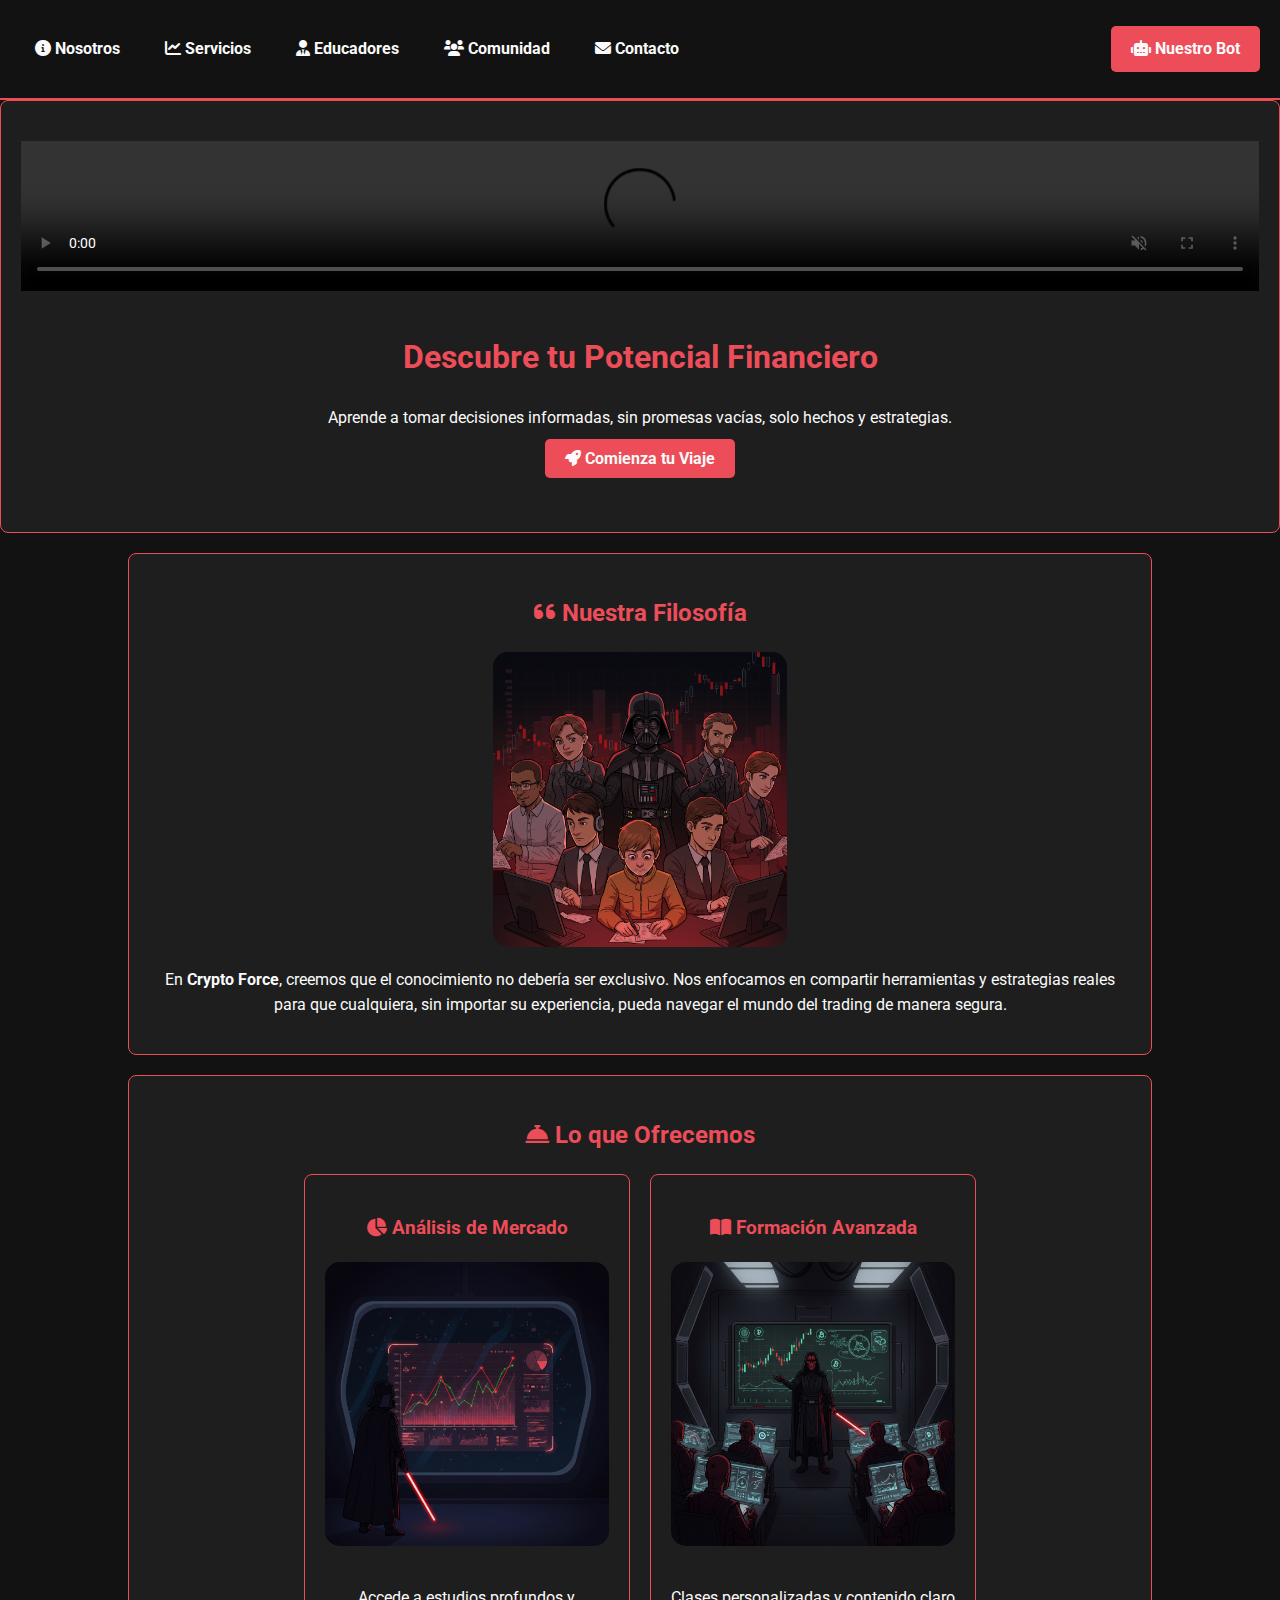
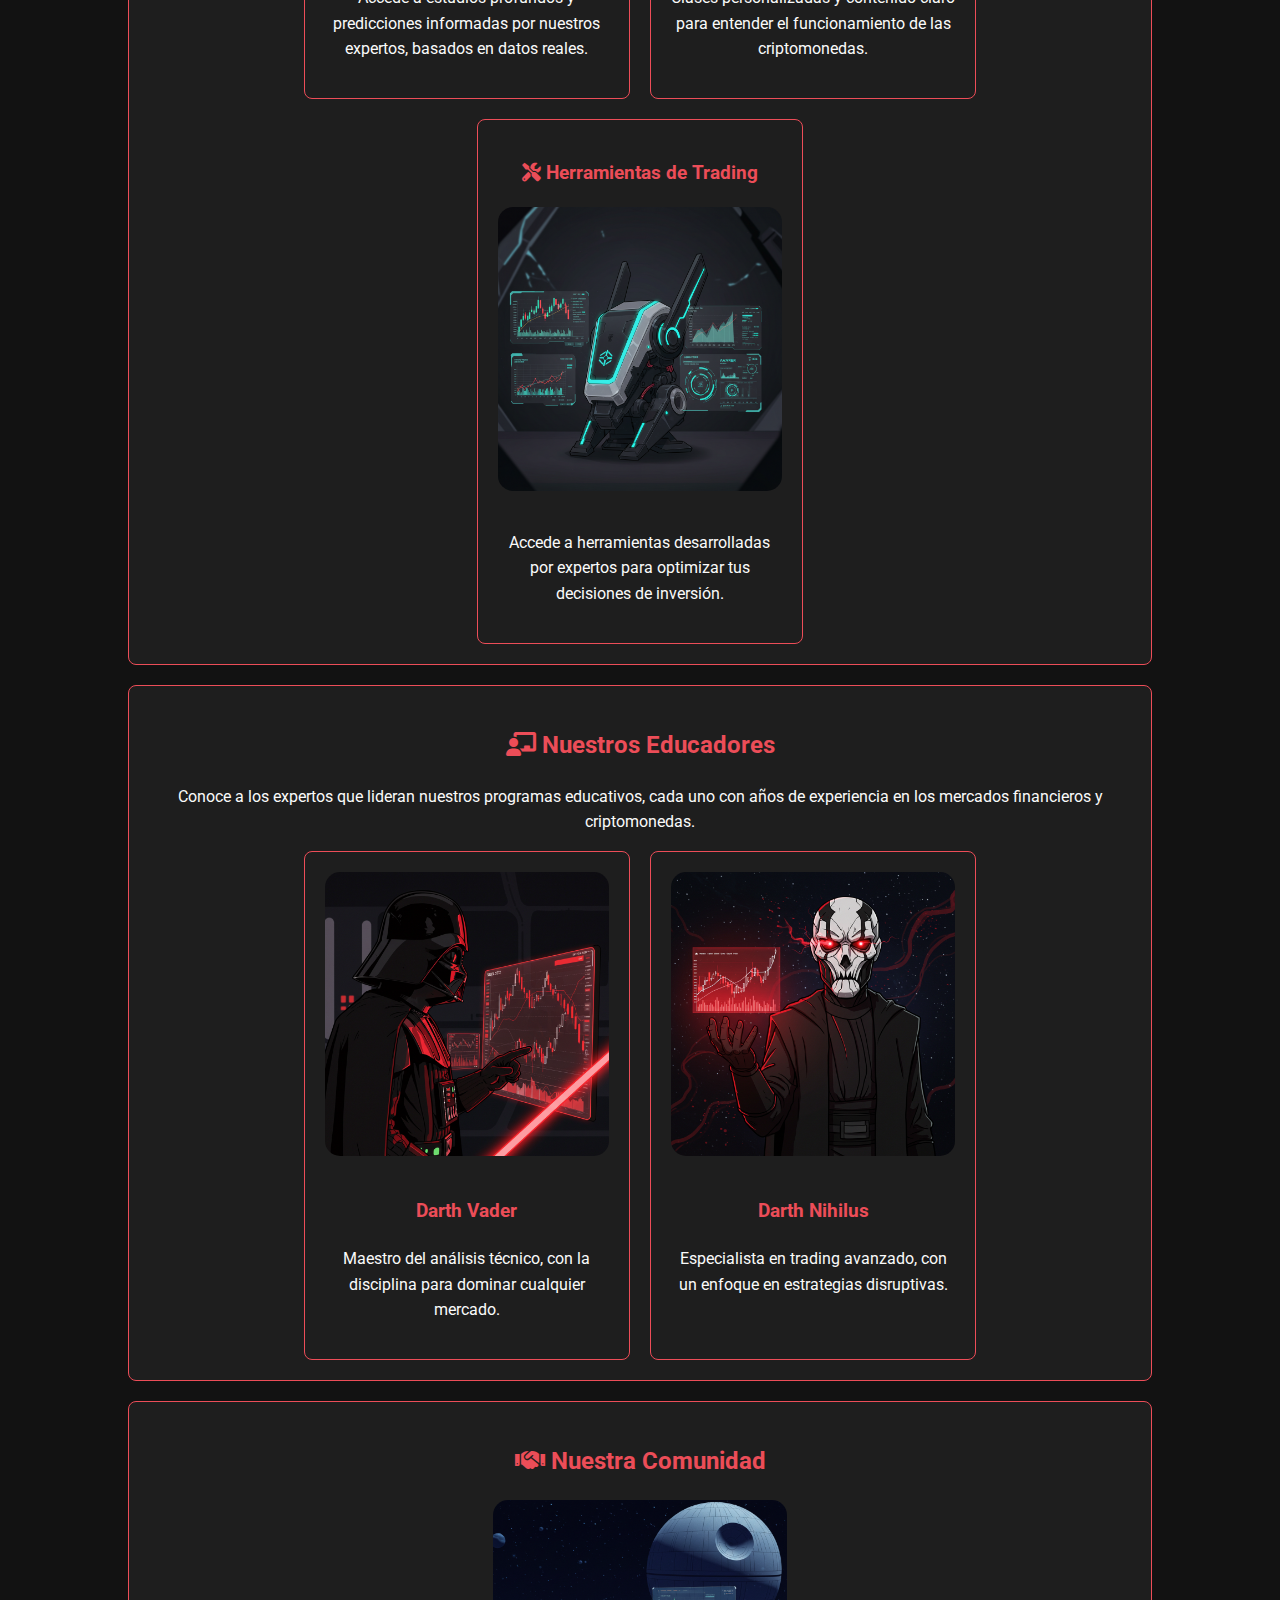
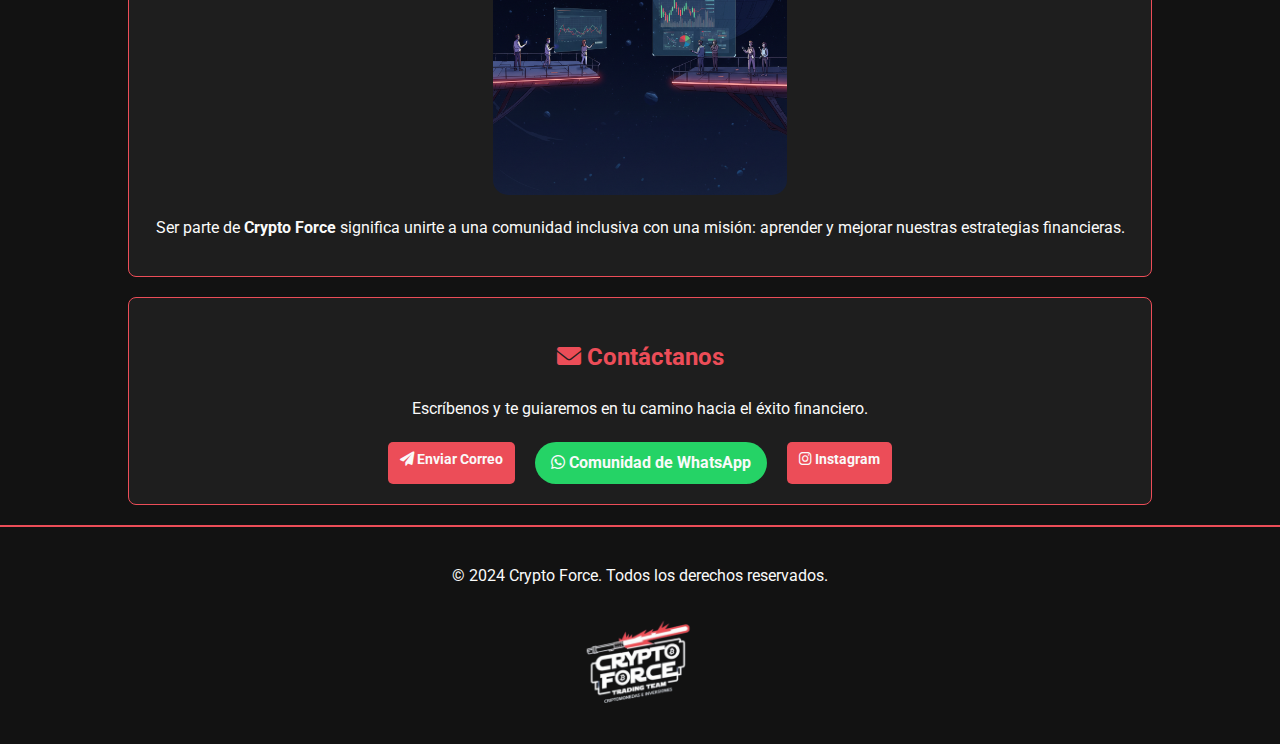
==== index.html @ 13afc7fa "Add files via upload" ====
<!DOCTYPE html>
<html lang="es">
<head>
    <meta charset="UTF-8">
    <meta name="viewport" content="width=device-width, initial-scale=1.0">
    <meta http-equiv="X-UA-Compatible" content="IE=edge">
    <meta name="description" content="Crypto Force - Aprende sobre criptomonedas, trading y estrategias financieras con expertos.">
    <title>Crypto Force - Trading Team | Criptomonedas e Inversiones</title>
    <link rel="preconnect" href="https://fonts.googleapis.com">
    <link href="https://fonts.googleapis.com/css2?family=Exo+2:wght@500;700&family=Roboto:wght@300;400&display=swap" rel="stylesheet">
    <link rel="stylesheet" href="https://cdnjs.cloudflare.com/ajax/libs/font-awesome/6.0.0-beta3/css/all.min.css">
    <link rel="stylesheet" href="styles.css">
</head>
<body>
    <header>
        <nav>
            <ul class="nav-left">
                <li><a href="#about"><i class="fas fa-info-circle"></i> Nosotros</a></li>
                <li><a href="#services"><i class="fas fa-chart-line"></i> Servicios</a></li>
                <li><a href="#educators"><i class="fas fa-user-tie"></i> Educadores</a></li>
                <li><a href="#community"><i class="fas fa-users"></i> Comunidad</a></li>
                <li><a href="#contact"><i class="fas fa-envelope"></i> Contacto</a></li>
            </ul>
            <ul class="nav-right">
                <li><a href="#bot" class="bot-button"><i class="fas fa-robot"></i> Nuestro Bot</a></li>
            </ul>
        </nav>
    </header>

    <section id="hero">
        <video autoplay muted loop controls class="hero-video">
            <source src="promo-video.mp4" type="video/mp4">
            Tu navegador no soporta videos HTML5.
        </video>
        <div class="hero-text">
            <h1>Descubre tu Potencial Financiero</h1>
            <p>Aprende a tomar decisiones informadas, sin promesas vacías, solo hechos y estrategias.</p>
            <a href="login.html" class="cta-button"><i class="fas fa-rocket"></i> Comienza tu Viaje</a>
        </div>
    </section>

    <section id="about" class="card">
        <h2><i class="fas fa-quote-left"></i> Nuestra Filosofía</h2>
        <img src="filosofia.png" alt="Imagen sobre nuestra filosofía" class="section-image">
        <p>En <strong>Crypto Force</strong>, creemos que el conocimiento no debería ser exclusivo. Nos enfocamos en compartir herramientas y estrategias reales para que cualquiera, sin importar su experiencia, pueda navegar el mundo del trading de manera segura.</p>
    </section>

    <section id="services" class="card">
        <h2><i class="fas fa-concierge-bell"></i> Lo que Ofrecemos</h2>
        <div class="service-grid">
            <div class="service-card">
                <h3><i class="fas fa-chart-pie"></i> Análisis de Mercado</h3>
                <img src="analisis.png" alt="Análisis de Mercado" class="service-image">
                <p>Accede a estudios profundos y predicciones informadas por nuestros expertos, basados en datos reales.</p>
            </div>
            <div class="service-card">
                <h3><i class="fas fa-book-open"></i> Formación Avanzada</h3>
                <img src="formacion.png" alt="Formación Avanzada" class="service-image">
                <p>Clases personalizadas y contenido claro para entender el funcionamiento de las criptomonedas.</p>
            </div>
            <div class="service-card">
                <h3><i class="fas fa-tools"></i> Herramientas de Trading</h3>
                <img src="herramientas.png" alt="Herramientas de Trading" class="service-image">
                <p>Accede a herramientas desarrolladas por expertos para optimizar tus decisiones de inversión.</p>
            </div>
        </div>
    </section>

    <section id="educators" class="card">
        <h2><i class="fas fa-chalkboard-teacher"></i> Nuestros Educadores</h2>
        <p>Conoce a los expertos que lideran nuestros programas educativos, cada uno con años de experiencia en los mercados financieros y criptomonedas.</p>
        <div class="educators-grid">
            <div class="educator-card">
                <img src="darth-vader.png" alt="Darth Vader" class="educator-image">
                <h3>Darth Vader</h3>
                <p>Maestro del análisis técnico, con la disciplina para dominar cualquier mercado.</p>
            </div>
            <div class="educator-card">
                <img src="darth-nihilus.png" alt="Darth Nihilus" class="educator-image">
                <h3>Darth Nihilus</h3>
                <p>Especialista en trading avanzado, con un enfoque en estrategias disruptivas.</p>
            </div>
        </div>
    </section>

    <section id="community" class="card">
        <h2><i class="fas fa-handshake"></i> Nuestra Comunidad</h2>
        <img src="comunidad.png" alt="Imagen de la comunidad" class="section-image">
        <p>Ser parte de <strong>Crypto Force</strong> significa unirte a una comunidad inclusiva con una misión: aprender y mejorar nuestras estrategias financieras.</p>
    </section>

    <section id="contact" class="card">
        <h2><i class="fas fa-envelope"></i> Contáctanos</h2>
        <p>Escríbenos y te guiaremos en tu camino hacia el éxito financiero.</p>
        <div class="contact-buttons">
            <a href="mailto:info@cryptoforce.com" class="cta-button minimal"><i class="fas fa-paper-plane"></i> Enviar Correo</a>
            <a href="https://chat.whatsapp.com/JYcKQ68xwLdBFIq4gp44Zb?fbclid=PAZXh0bgNhZW0CMTEAAaZeF1XY6lOmcGPm3L_5GdLONKh2z-5Z10CIY1KVWHwhs3huO8Qg8_P8cVI_aem_-Nx3WK7N-94mVg-ysOWNtg" class="cta-button whatsapp middle"><i class="fab fa-whatsapp"></i> Comunidad de WhatsApp</a>
            <a href="https://www.instagram.com/the_cryptoforce/" class="cta-button minimal"><i class="fab fa-instagram"></i> Instagram</a>
        </div>
    </section>
    
    <footer>
        <p>© 2024 Crypto Force. Todos los derechos reservados.</p>
        <img src="logo.png" alt="Crypto Force Logo" class="footer-logo">
    </footer>
</body>
</html>
---- styles.css ----
/* Estilos generales */
body {
    margin: 0;
    font-family: 'Roboto', sans-serif;
    background-color: #121212;
    color: #fafafa;
    line-height: 1.6;
    text-align: center;
}

h1, h2, h3 {
    color: #ec4d58;
}

.container {
    max-width: 1200px;
    margin: 0 auto;
    padding: 20px;
}

/* Estilo del encabezado */
header {
    background-color: #121212;
    padding: 10px 20px;
    border-bottom: 2px solid #ec4d58;
    display: flex;
    justify-content: space-between;
    align-items: center;
}

nav {
    display: flex;
    width: 100%;
    justify-content: space-between;
    align-items: center;
}

nav ul {
    list-style: none;
    padding: 0;
    display: flex;
    gap: 15px;
}

nav ul.nav-left {
    justify-content: flex-start;
}

nav ul.nav-right {
    margin-left: auto;
}

nav ul li {
    display: inline;
}

nav ul li a {
    text-decoration: none;
    color: #fafafa;
    font-weight: bold;
    padding: 10px 15px;
    display: inline-block;
}

nav ul li a:hover {
    color: #ec4d58;
}

.bot-button {
    background-color: #ec4d58;
    color: #fafafa;
    padding: 10px 20px;
    text-decoration: none;
    font-weight: bold;
    border-radius: 5px;
    display: inline-block;
    white-space: nowrap;
    margin-left: 15px;
}

.bot-button:hover {
    background-color: #fafafa;
    color: #121212;
}

.cta-button {
    background-color: #ec4d58;
    color: #fafafa;
    padding: 10px 20px;
    text-decoration: none;
    font-weight: bold;
    border-radius: 5px;
}

.cta-button:hover {
    background-color: #fafafa;
    color: #121212;
}

.cta-button.minimal {
    font-size: 0.9rem;
    padding: 6px 12px;
    margin: 0 5px;
}

.cta-button.whatsapp.middle {
    background-color: #25D366;
    color: #fafafa;
    padding: 8px 16px;
    border-radius: 50px;
    font-size: 1rem;
}

.cta-button.whatsapp.middle:hover {
    background-color: #fafafa;
    color: #25D366;
}

/* Sección Hero */
.hero-video {
    width: 100%;
    height: auto;
    display: block;
    max-height: 500px;
}

.hero-text {
    text-align: center;
    padding: 20px;
}

/* Secciones generales */
section {
    padding: 40px 20px;
    margin-bottom: 20px;
    background-color: #1e1e1e;
    border: 1px solid #ec4d58;
    border-radius: 8px;
}

.card {
    background-color: #1e1e1e;
    border: 1px solid #ec4d58;
    border-radius: 8px;
    padding: 20px;
    margin-bottom: 20px;
    text-align: center;
    margin-left: 10%;
    margin-right: 10%;
}

.service-grid, .educators-grid, .community-grid, .philosophy-grid {
    display: flex;
    flex-wrap: wrap;
    gap: 20px;
    justify-content: center;
}

.service-card, .educator-card, .community-card, .philosophy-card {
    background-color: #1e1e1e;
    border: 1px solid #ec4d58;
    border-radius: 8px;
    padding: 20px;
    text-align: center;
    flex: 1 1 calc(33% - 40px);
    max-width: calc(33% - 40px);
}

.service-card img, .educator-card img, .community-card img, .philosophy-card img {
    max-width: 100%;
    border-radius: 15px;
    height: auto;
    margin-bottom: 15px;
}

.section-image {
    display: block;
    margin: 0 auto 20px;
    max-width: 30%; /* Reducido para un tamaño más consistente */
    height: auto;
    border-radius: 15px;
}

/* Footer */
footer {
    background-color: #121212;
    color: #fafafa;
    text-align: center;
    padding: 20px;
    border-top: 2px solid #ec4d58;
}

.contact-buttons {
    display: flex;
    justify-content: center;
    gap: 15px;
    margin-top: 20px;
    flex-wrap: wrap;
}

.contact-buttons a {
    text-decoration: none;
    color: #fafafa;
    font-size: 1.5rem;
}

.contact-buttons a:hover {
    color: #ec4d58;
}

.footer-logo {
    display: block;
    margin: 10px auto 0;
    max-width: 120px;
}

/* Responsivo */
@media screen and (max-width: 768px) {
    .service-card, .educator-card, .community-card, .philosophy-card {
        flex: 1 1 100%;
        max-width: 100%;
    }

    nav ul {
        flex-direction: column;
        align-items: flex-start;
    }

    .contact-buttons {
        flex-direction: column;
    }
}
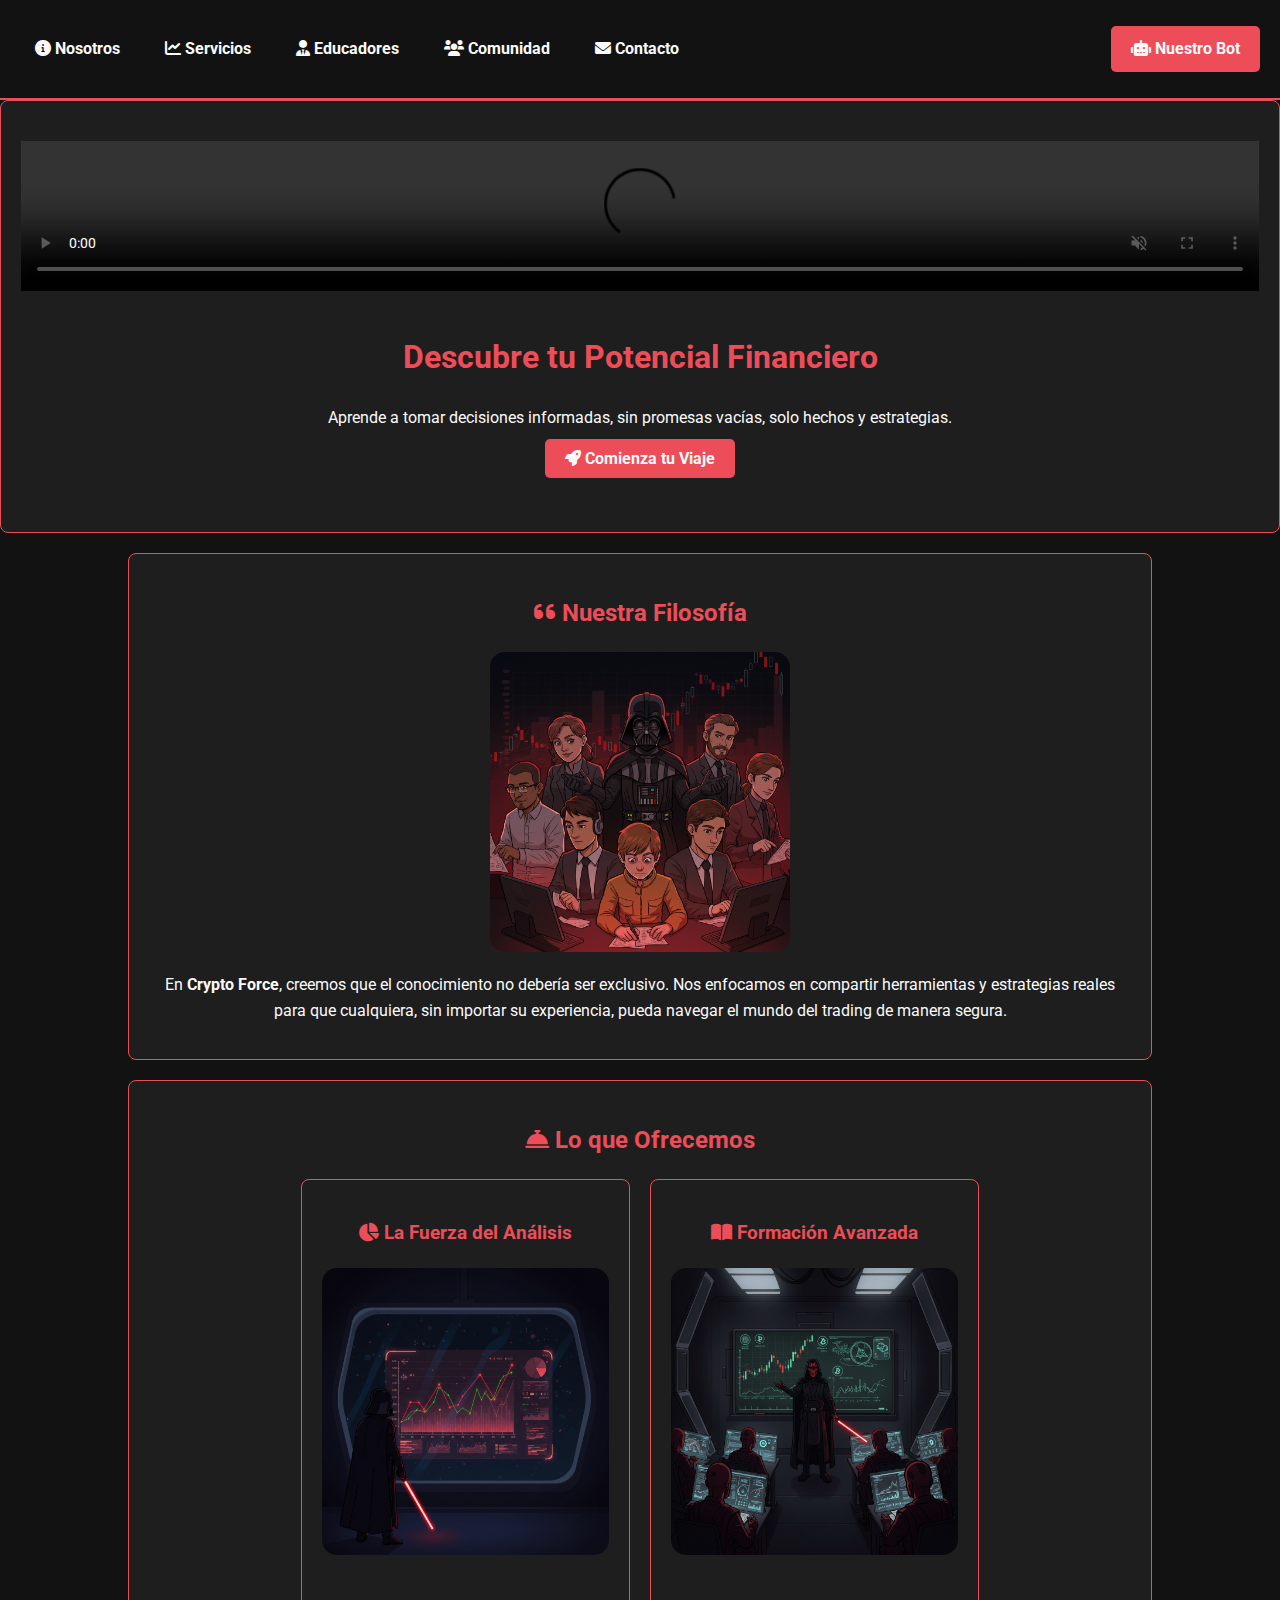
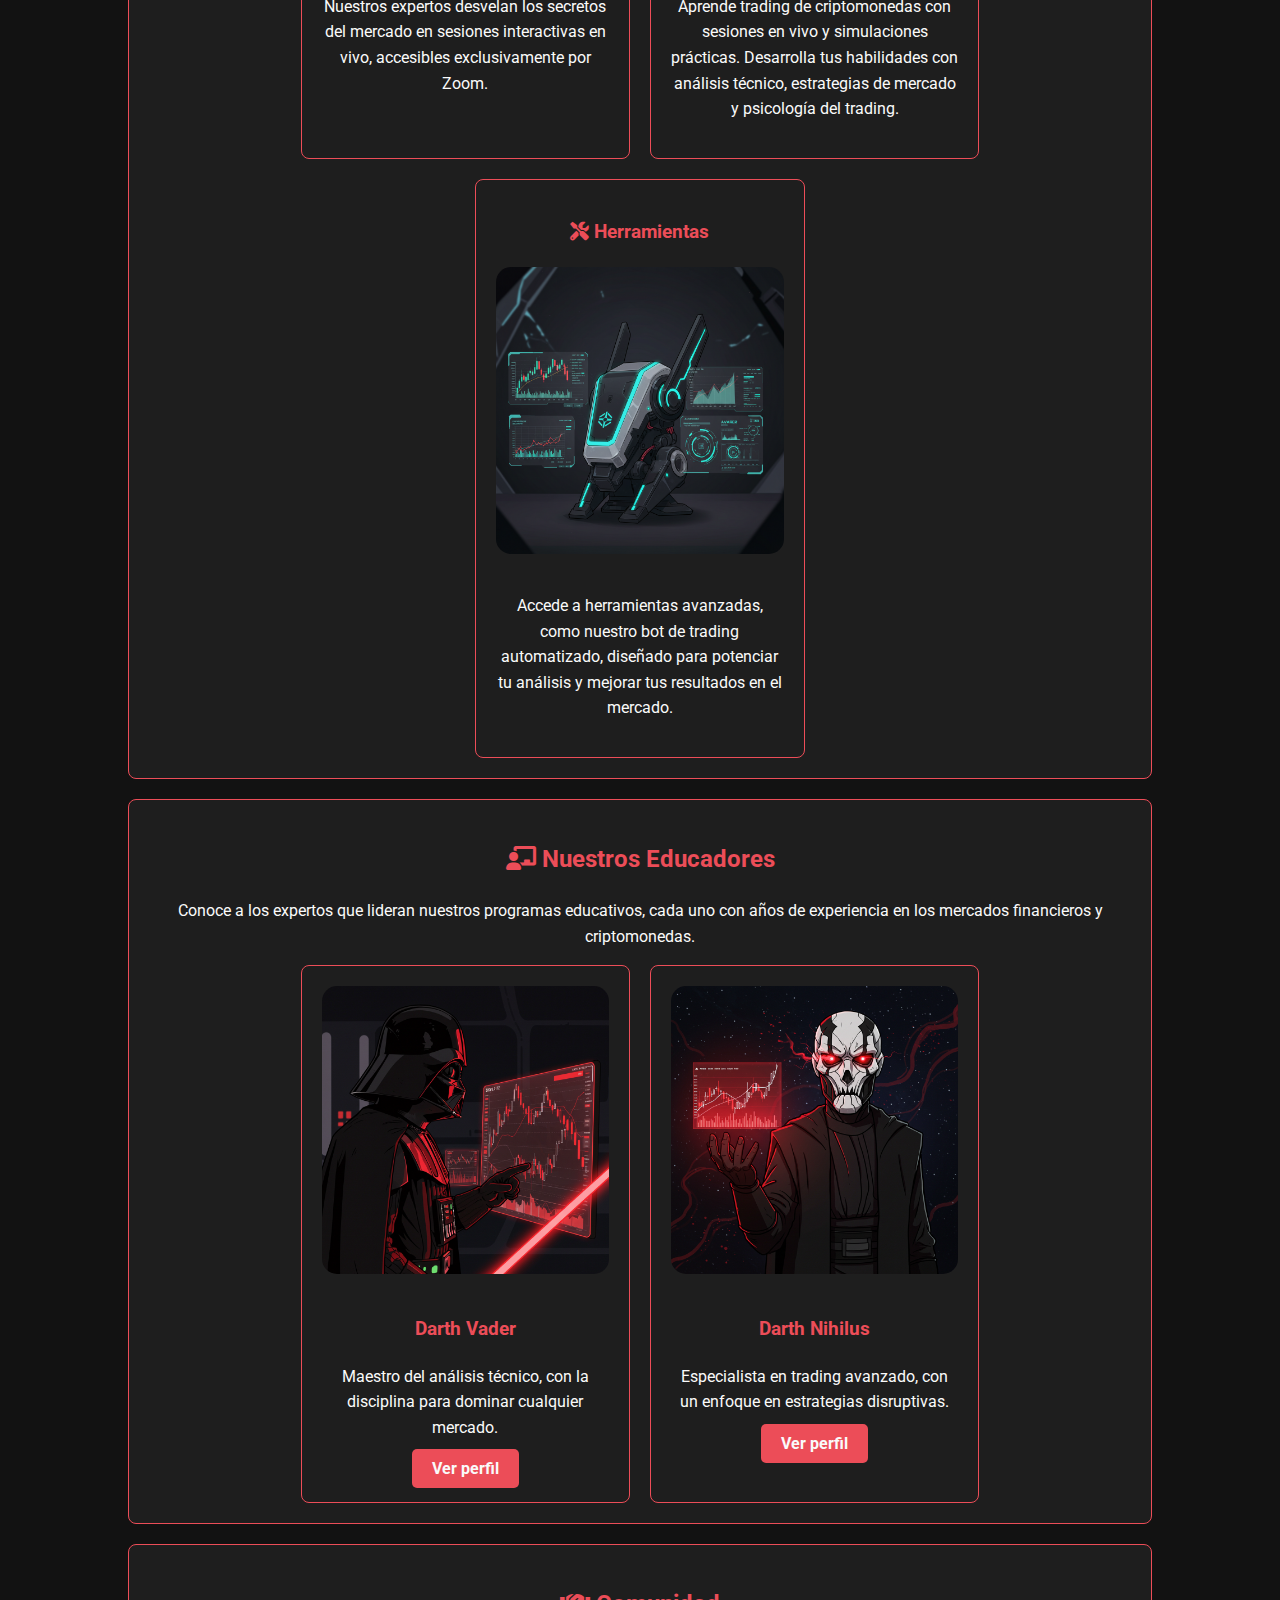
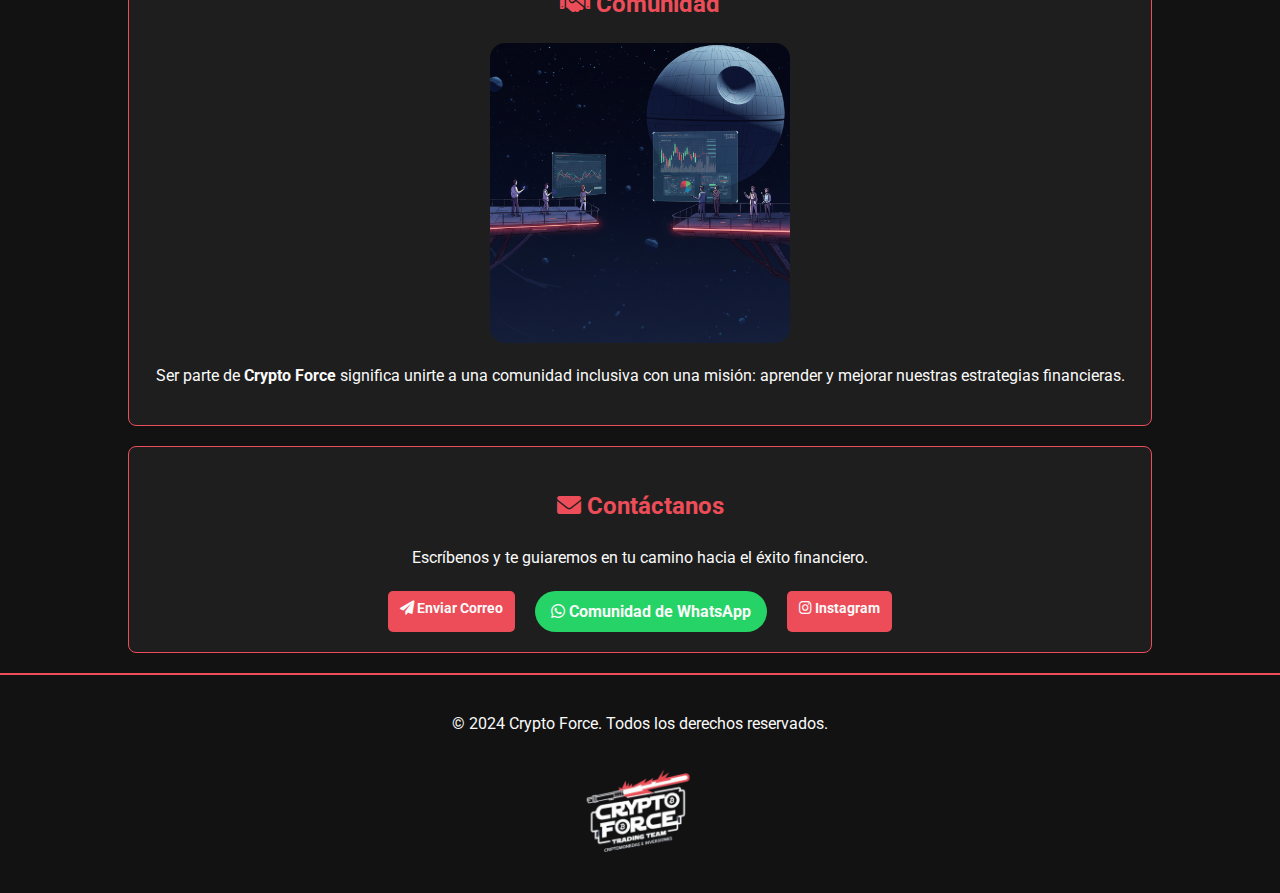
==== commit 52678497: "Update index.html" ====
--- a/index.html
+++ b/index.html
@@ -49,19 +49,19 @@
         <h2><i class="fas fa-concierge-bell"></i> Lo que Ofrecemos</h2>
         <div class="service-grid">
             <div class="service-card">
-                <h3><i class="fas fa-chart-pie"></i> Análisis de Mercado</h3>
+                <h3><i class="fas fa-chart-pie"></i> La Fuerza del Análisis</h3>
                 <img src="analisis.png" alt="Análisis de Mercado" class="service-image">
-                <p>Accede a estudios profundos y predicciones informadas por nuestros expertos, basados en datos reales.</p>
+                <p>Nuestros expertos desvelan los secretos del mercado en sesiones interactivas en vivo, accesibles exclusivamente por Zoom.</p>
             </div>
             <div class="service-card">
                 <h3><i class="fas fa-book-open"></i> Formación Avanzada</h3>
                 <img src="formacion.png" alt="Formación Avanzada" class="service-image">
-                <p>Clases personalizadas y contenido claro para entender el funcionamiento de las criptomonedas.</p>
+                <p>Aprende trading de criptomonedas con sesiones en vivo y simulaciones prácticas. Desarrolla tus habilidades con análisis técnico, estrategias de mercado y psicología del trading.</p>
             </div>
             <div class="service-card">
-                <h3><i class="fas fa-tools"></i> Herramientas de Trading</h3>
-                <img src="herramientas.png" alt="Herramientas de Trading" class="service-image">
-                <p>Accede a herramientas desarrolladas por expertos para optimizar tus decisiones de inversión.</p>
+                <h3><i class="fas fa-tools"></i> Herramientas</h3>
+                <img src="herramientas.png" alt="Herramientas" class="service-image">
+                <p>Accede a herramientas avanzadas, como nuestro bot de trading automatizado, diseñado para potenciar tu análisis y mejorar tus resultados en el mercado.</p>
             </div>
         </div>
     </section>
@@ -74,17 +74,19 @@
                 <img src="darth-vader.png" alt="Darth Vader" class="educator-image">
                 <h3>Darth Vader</h3>
                 <p>Maestro del análisis técnico, con la disciplina para dominar cualquier mercado.</p>
+                <a href="perfil-darth-vader.html" class="cta-button">Ver perfil</a>
             </div>
             <div class="educator-card">
                 <img src="darth-nihilus.png" alt="Darth Nihilus" class="educator-image">
                 <h3>Darth Nihilus</h3>
                 <p>Especialista en trading avanzado, con un enfoque en estrategias disruptivas.</p>
+                <a href="perfil-darth-nihilus.html" class="cta-button">Ver perfil</a>
             </div>
         </div>
     </section>
 
     <section id="community" class="card">
-        <h2><i class="fas fa-handshake"></i> Nuestra Comunidad</h2>
+        <h2><i class="fas fa-handshake"></i> Comunidad</h2>
         <img src="comunidad.png" alt="Imagen de la comunidad" class="section-image">
         <p>Ser parte de <strong>Crypto Force</strong> significa unirte a una comunidad inclusiva con una misión: aprender y mejorar nuestras estrategias financieras.</p>
     </section>
@@ -93,7 +95,7 @@
         <h2><i class="fas fa-envelope"></i> Contáctanos</h2>
         <p>Escríbenos y te guiaremos en tu camino hacia el éxito financiero.</p>
         <div class="contact-buttons">
-            <a href="mailto:info@cryptoforce.com" class="cta-button minimal"><i class="fas fa-paper-plane"></i> Enviar Correo</a>
+            <a href="mailto:info@thecryptoforce.com" class="cta-button minimal"><i class="fas fa-paper-plane"></i> Enviar Correo</a>
             <a href="https://chat.whatsapp.com/JYcKQ68xwLdBFIq4gp44Zb?fbclid=PAZXh0bgNhZW0CMTEAAaZeF1XY6lOmcGPm3L_5GdLONKh2z-5Z10CIY1KVWHwhs3huO8Qg8_P8cVI_aem_-Nx3WK7N-94mVg-ysOWNtg" class="cta-button whatsapp middle"><i class="fab fa-whatsapp"></i> Comunidad de WhatsApp</a>
             <a href="https://www.instagram.com/the_cryptoforce/" class="cta-button minimal"><i class="fab fa-instagram"></i> Instagram</a>
         </div>
--- a/styles.css
+++ b/styles.css
@@ -162,21 +162,22 @@
     border-radius: 8px;
     padding: 20px;
     text-align: center;
-    flex: 1 1 calc(33% - 40px);
-    max-width: calc(33% - 40px);
+    flex: 1 1 calc(33.333% - 40px);
+    max-width: calc(33.333% - 40px);
 }
 
 .service-card img, .educator-card img, .community-card img, .philosophy-card img {
     max-width: 100%;
+    height: auto;
     border-radius: 15px;
-    height: auto;
     margin-bottom: 15px;
 }
 
 .section-image {
     display: block;
     margin: 0 auto 20px;
-    max-width: 30%; /* Reducido para un tamaño más consistente */
+    width: 100%;
+    max-width: 300px;
     height: auto;
     border-radius: 15px;
 }
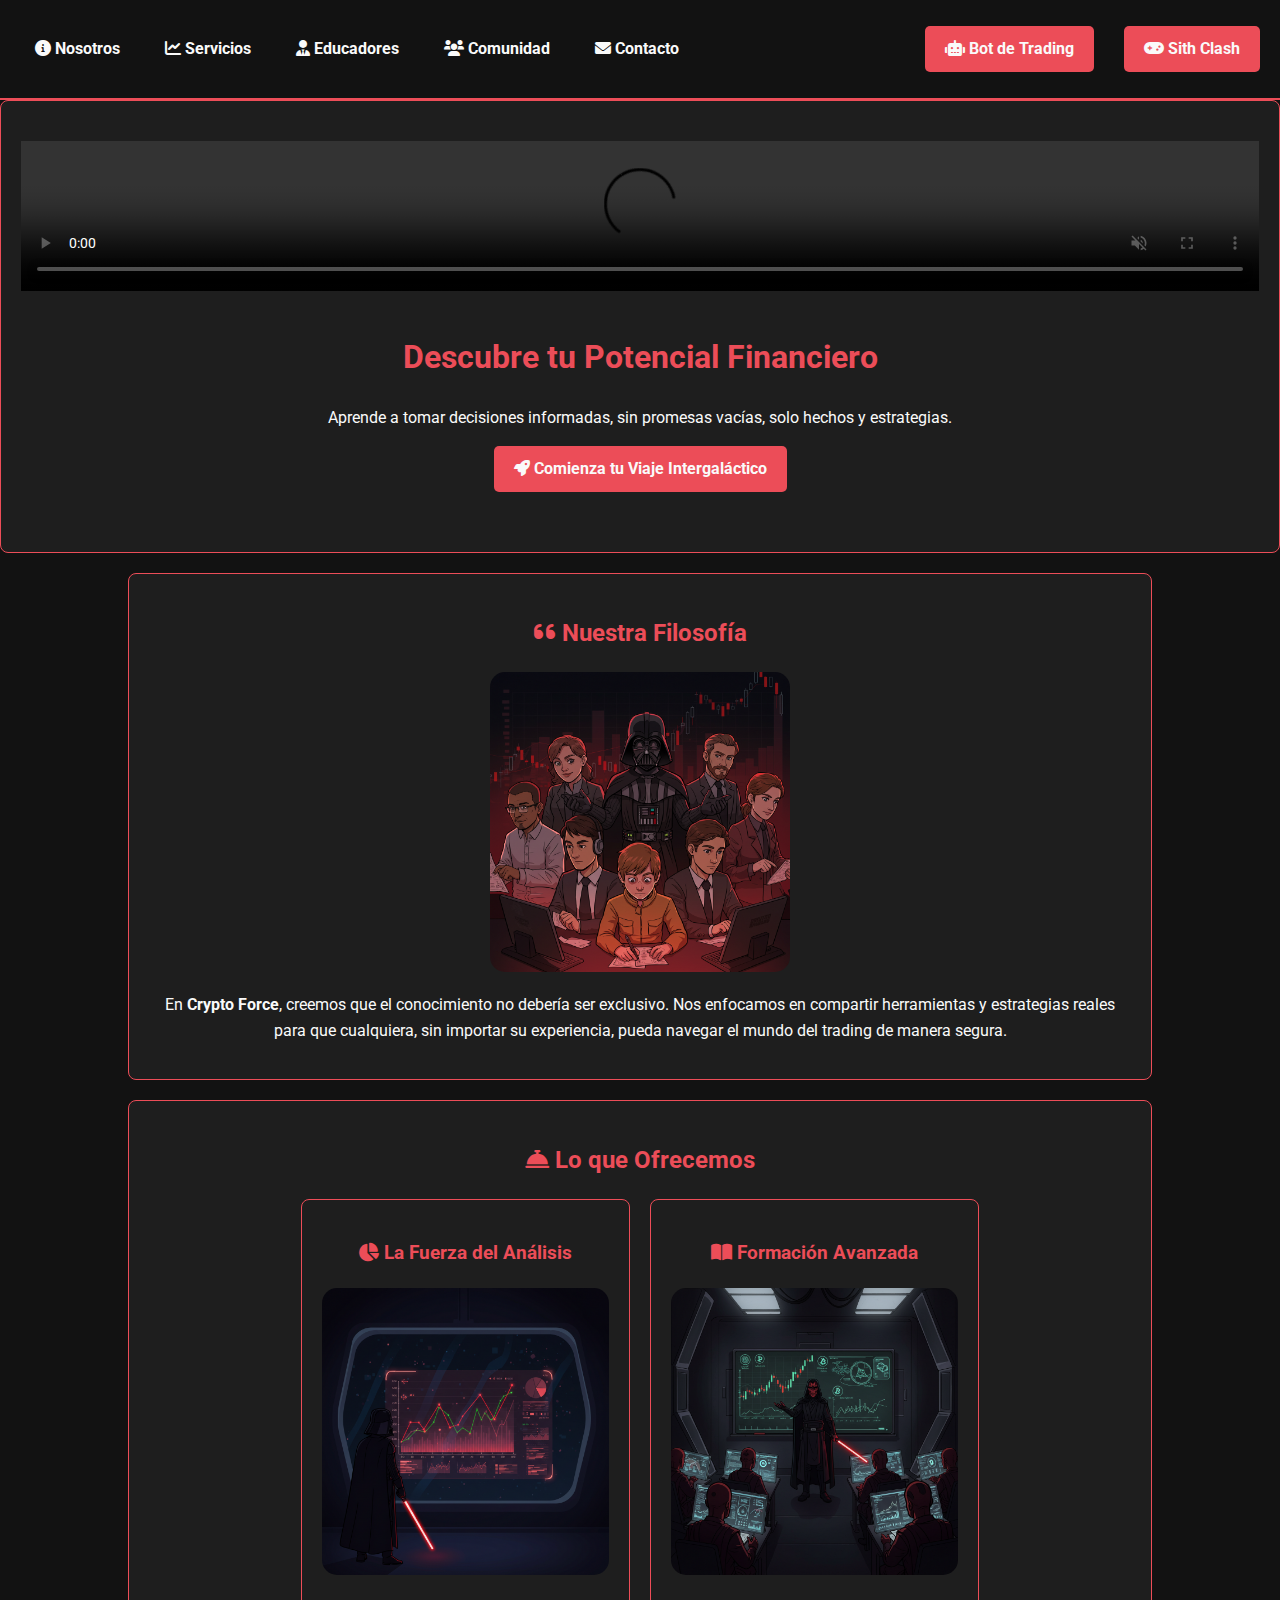
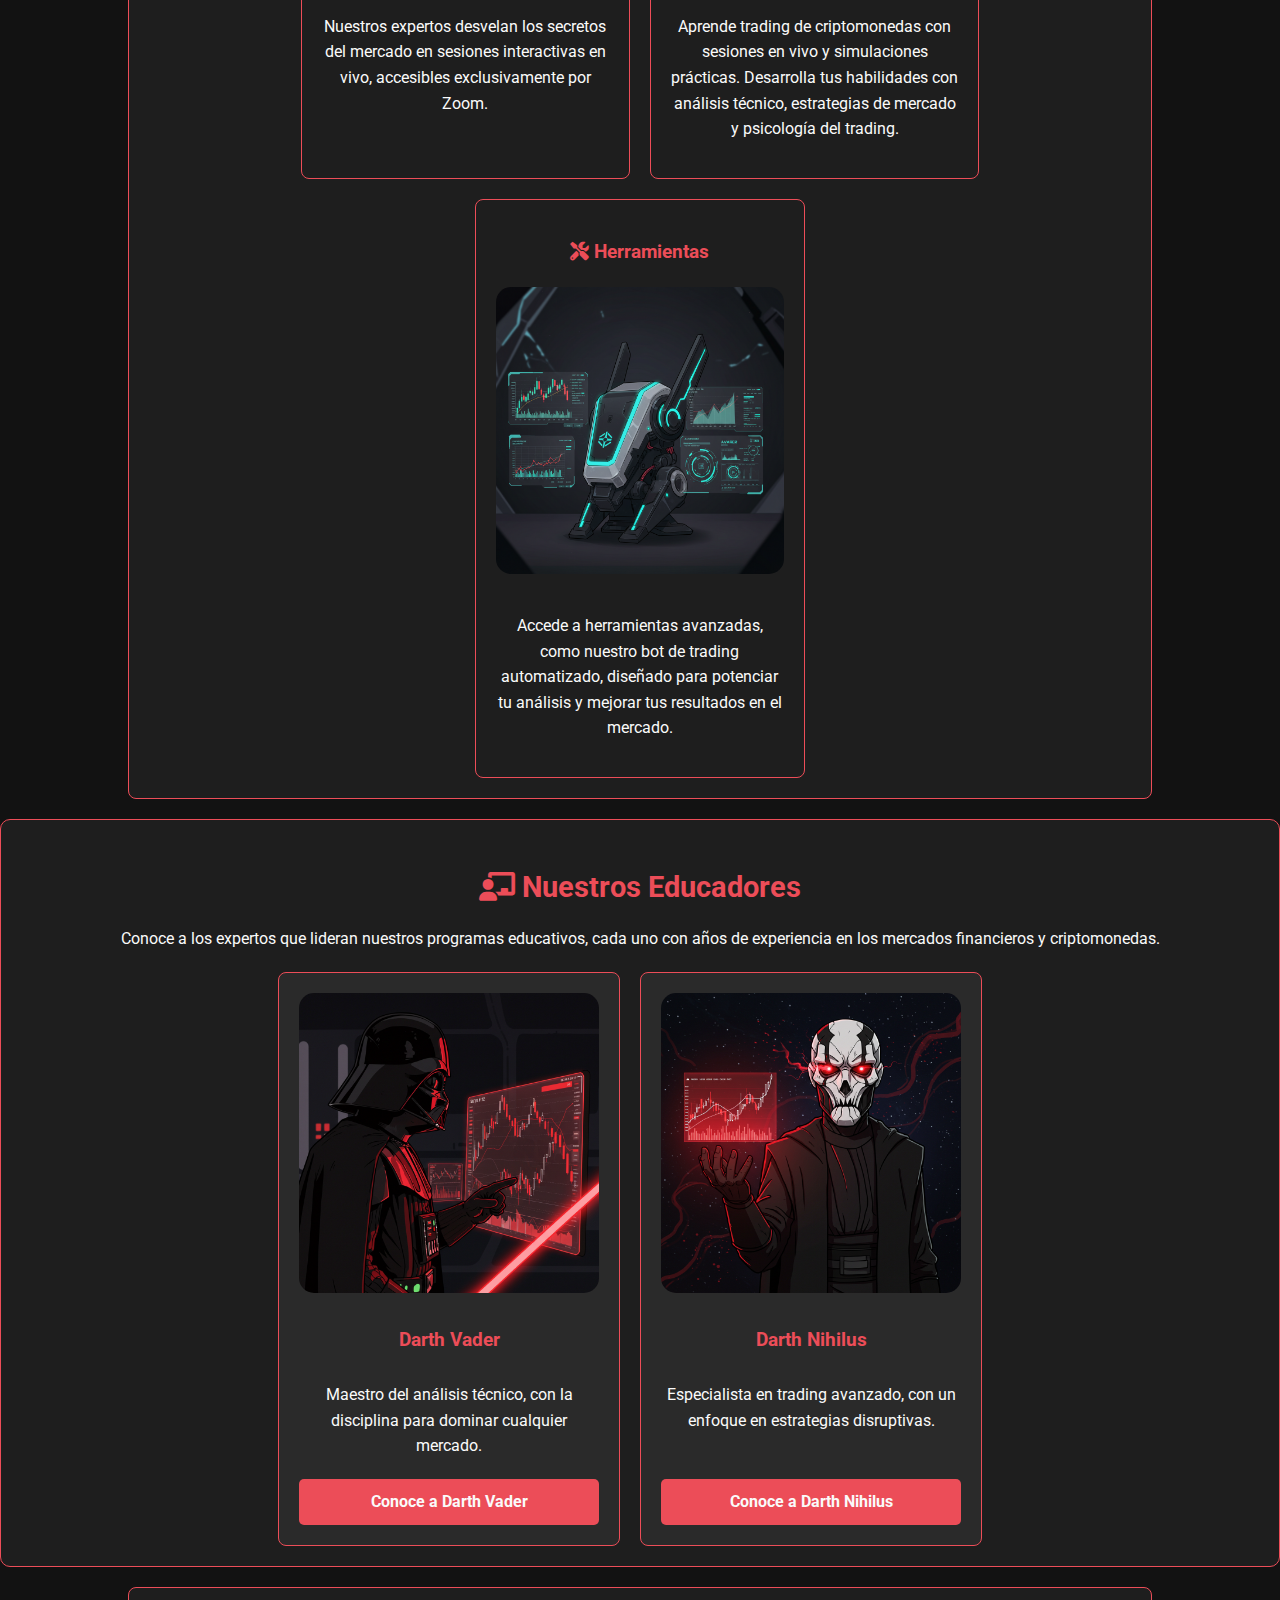
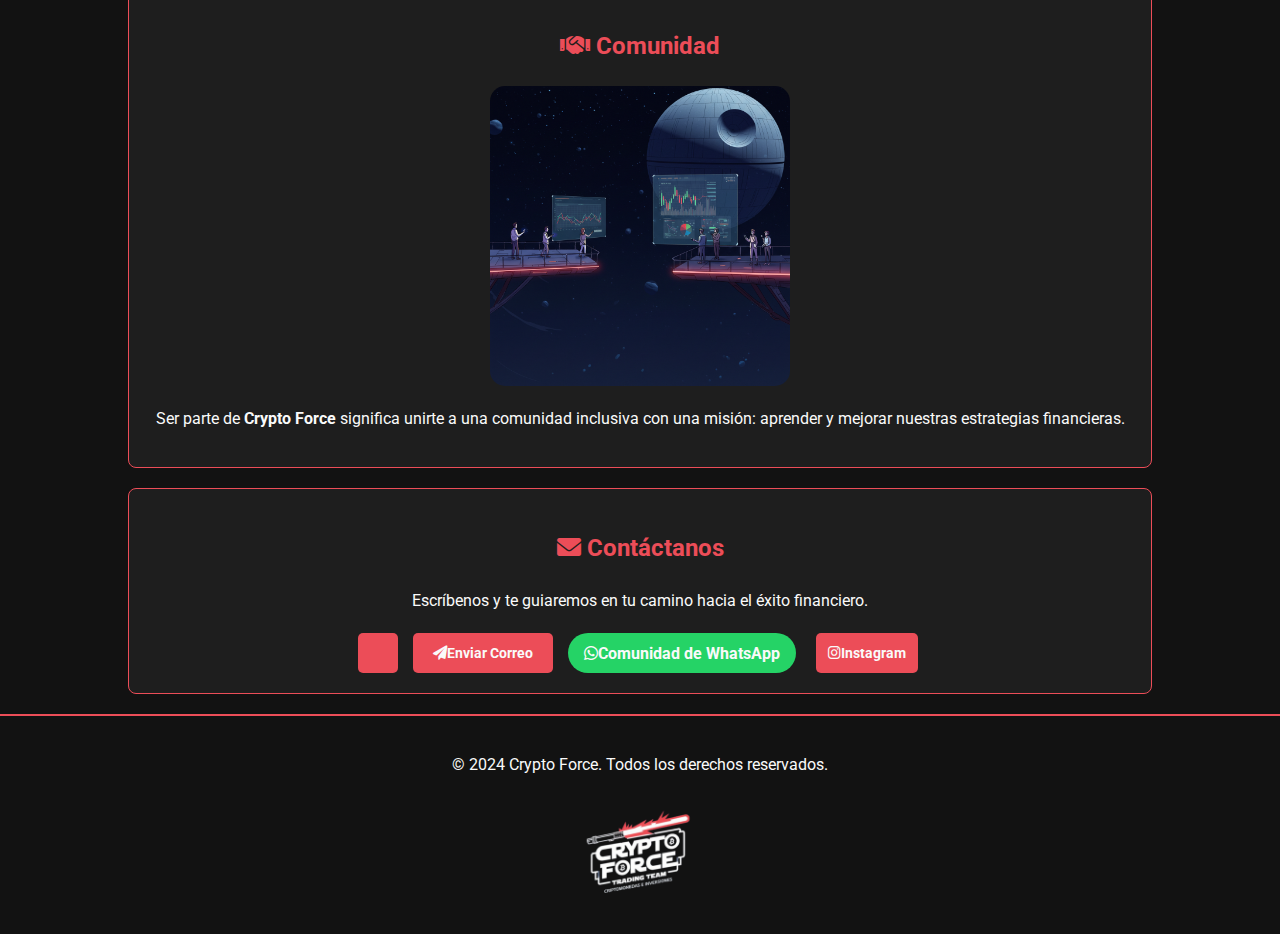
==== commit 56734c96: "Update index.html" ====
--- a/index.html
+++ b/index.html
@@ -22,7 +22,9 @@
                 <li><a href="#contact"><i class="fas fa-envelope"></i> Contacto</a></li>
             </ul>
             <ul class="nav-right">
-                <li><a href="#bot" class="bot-button"><i class="fas fa-robot"></i> Nuestro Bot</a></li>
+                <li><a href="#bot" class="bot-button"><i class="fas fa-robot"></i> Bot de Trading</a></li>
+                <li><a class="bot-button" href="Sith-Clash.html"> <i class="fas fa-gamepad"></i> Sith Clash</a></li>
+            
             </ul>
         </nav>
     </header>
@@ -35,7 +37,7 @@
         <div class="hero-text">
             <h1>Descubre tu Potencial Financiero</h1>
             <p>Aprende a tomar decisiones informadas, sin promesas vacías, solo hechos y estrategias.</p>
-            <a href="login.html" class="cta-button"><i class="fas fa-rocket"></i> Comienza tu Viaje</a>
+            <a href="login.html" class="cta-button"><i class="fas fa-rocket"></i> Comienza tu Viaje Intergaláctico</a>
         </div>
     </section>
 
@@ -74,13 +76,13 @@
                 <img src="darth-vader.png" alt="Darth Vader" class="educator-image">
                 <h3>Darth Vader</h3>
                 <p>Maestro del análisis técnico, con la disciplina para dominar cualquier mercado.</p>
-                <a href="perfil-darth-vader.html" class="cta-button">Ver perfil</a>
+                <a href="perfil-darth-vader.html" class="cta-button">Conoce a Darth Vader</a>
             </div>
             <div class="educator-card">
                 <img src="darth-nihilus.png" alt="Darth Nihilus" class="educator-image">
                 <h3>Darth Nihilus</h3>
                 <p>Especialista en trading avanzado, con un enfoque en estrategias disruptivas.</p>
-                <a href="perfil-darth-nihilus.html" class="cta-button">Ver perfil</a>
+                <a href="perfil-darth-nihilus.html" class="cta-button">Conoce a Darth Nihilus<a>
             </div>
         </div>
     </section>
@@ -95,7 +97,7 @@
         <h2><i class="fas fa-envelope"></i> Contáctanos</h2>
         <p>Escríbenos y te guiaremos en tu camino hacia el éxito financiero.</p>
         <div class="contact-buttons">
-            <a href="mailto:info@thecryptoforce.com" class="cta-button minimal"><i class="fas fa-paper-plane"></i> Enviar Correo</a>
+            <a href="mailto:info@thecryptoforce.com" class="cta-button"><i class="fas fa-paper-plane"></i> Enviar Correo</a>
             <a href="https://chat.whatsapp.com/JYcKQ68xwLdBFIq4gp44Zb?fbclid=PAZXh0bgNhZW0CMTEAAaZeF1XY6lOmcGPm3L_5GdLONKh2z-5Z10CIY1KVWHwhs3huO8Qg8_P8cVI_aem_-Nx3WK7N-94mVg-ysOWNtg" class="cta-button whatsapp middle"><i class="fab fa-whatsapp"></i> Comunidad de WhatsApp</a>
             <a href="https://www.instagram.com/the_cryptoforce/" class="cta-button minimal"><i class="fab fa-instagram"></i> Instagram</a>
         </div>
--- a/styles.css
+++ b/styles.css
@@ -199,15 +199,30 @@
     flex-wrap: wrap;
 }
 
+/* Estilo actualizado de los botones */
 .contact-buttons a {
-    text-decoration: none;
-    color: #fafafa;
-    font-size: 1.5rem;
+    background-color: #ec4d58;
+    color: #fafafa;
+    text-decoration: none;
+    font-weight: bold;
+    border-radius: 4px;
+    display: inline-flex;
+    justify-content: center;
+    align-items: center;
+    padding: 0; /* Sin padding */
+    height: 25px; /* Altura fija */
+    line-height: 25px; /* Alinea el texto verticalmente */
+    font-size: 0.9rem; /* Tamaño del texto más pequeño */
+    white-space: nowrap;
+    box-sizing: border-box; /* Incluye el padding en las dimensiones */
 }
 
 .contact-buttons a:hover {
-    color: #ec4d58;
-}
+    background-color: #fafafa;
+    color: #121212;
+}
+
+
 
 .footer-logo {
     display: block;
@@ -231,3 +246,116 @@
         flex-direction: column;
     }
 }
+
+/* Estilo de los botones dentro de un contenedor flex */
+.contact-buttons {
+    display: flex;
+    justify-content: center;
+    gap: 15px;
+    align-items: center;
+    margin-top: 20px;
+}
+
+/* Estilo de los botones */
+.contact-buttons a {
+    background-color: #ec4d58;
+    color: #fafafa;
+    padding: 10px 20px;
+    text-decoration: none;
+    font-weight: bold;
+    border-radius: 5px;
+    display: inline-flex;
+    justify-content: center;
+    align-items: center;
+    height: 40px;
+    white-space: nowrap;
+}
+
+.contact-buttons a:hover {
+    background-color: #fafafa;
+    color: #121212;
+}
+
+/* Educators */
+#educators {
+    padding: 20px;
+    background-color: #1e1e1e;
+    color: #fafafa;
+    border-radius: 10px;
+    text-align: center;
+    margin: 20px auto;
+}
+
+#educators h2 {
+    font-size: 1.8rem;
+    color: #ec4d58;
+    margin-bottom: 10px;
+}
+
+#educators p {
+    font-size: 1rem;
+    margin-bottom: 20px;
+}
+
+/* Grid de tarjetas */
+.educators-grid {
+    display: flex;
+    flex-wrap: wrap;
+    justify-content: center;
+    gap: 20px;
+}
+
+/* Tarjeta individual */
+.educator-card {
+    background-color: #2a2a2a;
+    border: 1px solid #ec4d58;
+    border-radius: 8px;
+    text-align: center;
+    padding: 20px;
+    max-width: 300px;
+    flex: 1 1 300px;
+    display: flex;
+    flex-direction: column;
+    justify-content: space-between;
+}
+
+.educator-image {
+    max-width: 100%;
+    height: auto;
+    border-radius: 10px;
+    margin-bottom: 15px;
+}
+
+.educator-card h3 {
+    color: #ec4d58;
+    margin-bottom: 10px;
+}
+
+.educator-card p {
+    font-size: 0.9rem;
+    color: #fafafa;
+    margin-bottom: 15px;
+}
+
+.cta-button {
+    background-color: #ec4d58;
+    color: #fafafa;
+    padding: 10px 20px;
+    text-decoration: none;
+    font-weight: bold;
+    border-radius: 5px;
+    display: inline-block;
+    margin-top: auto;
+}
+
+.cta-button:hover {
+    background-color: #fafafa;
+    color: #121212;
+}
+
+@media screen and (max-width: 768px) {
+    .educators-grid {
+        flex-direction: column;
+        align-items: center;
+    }
+}
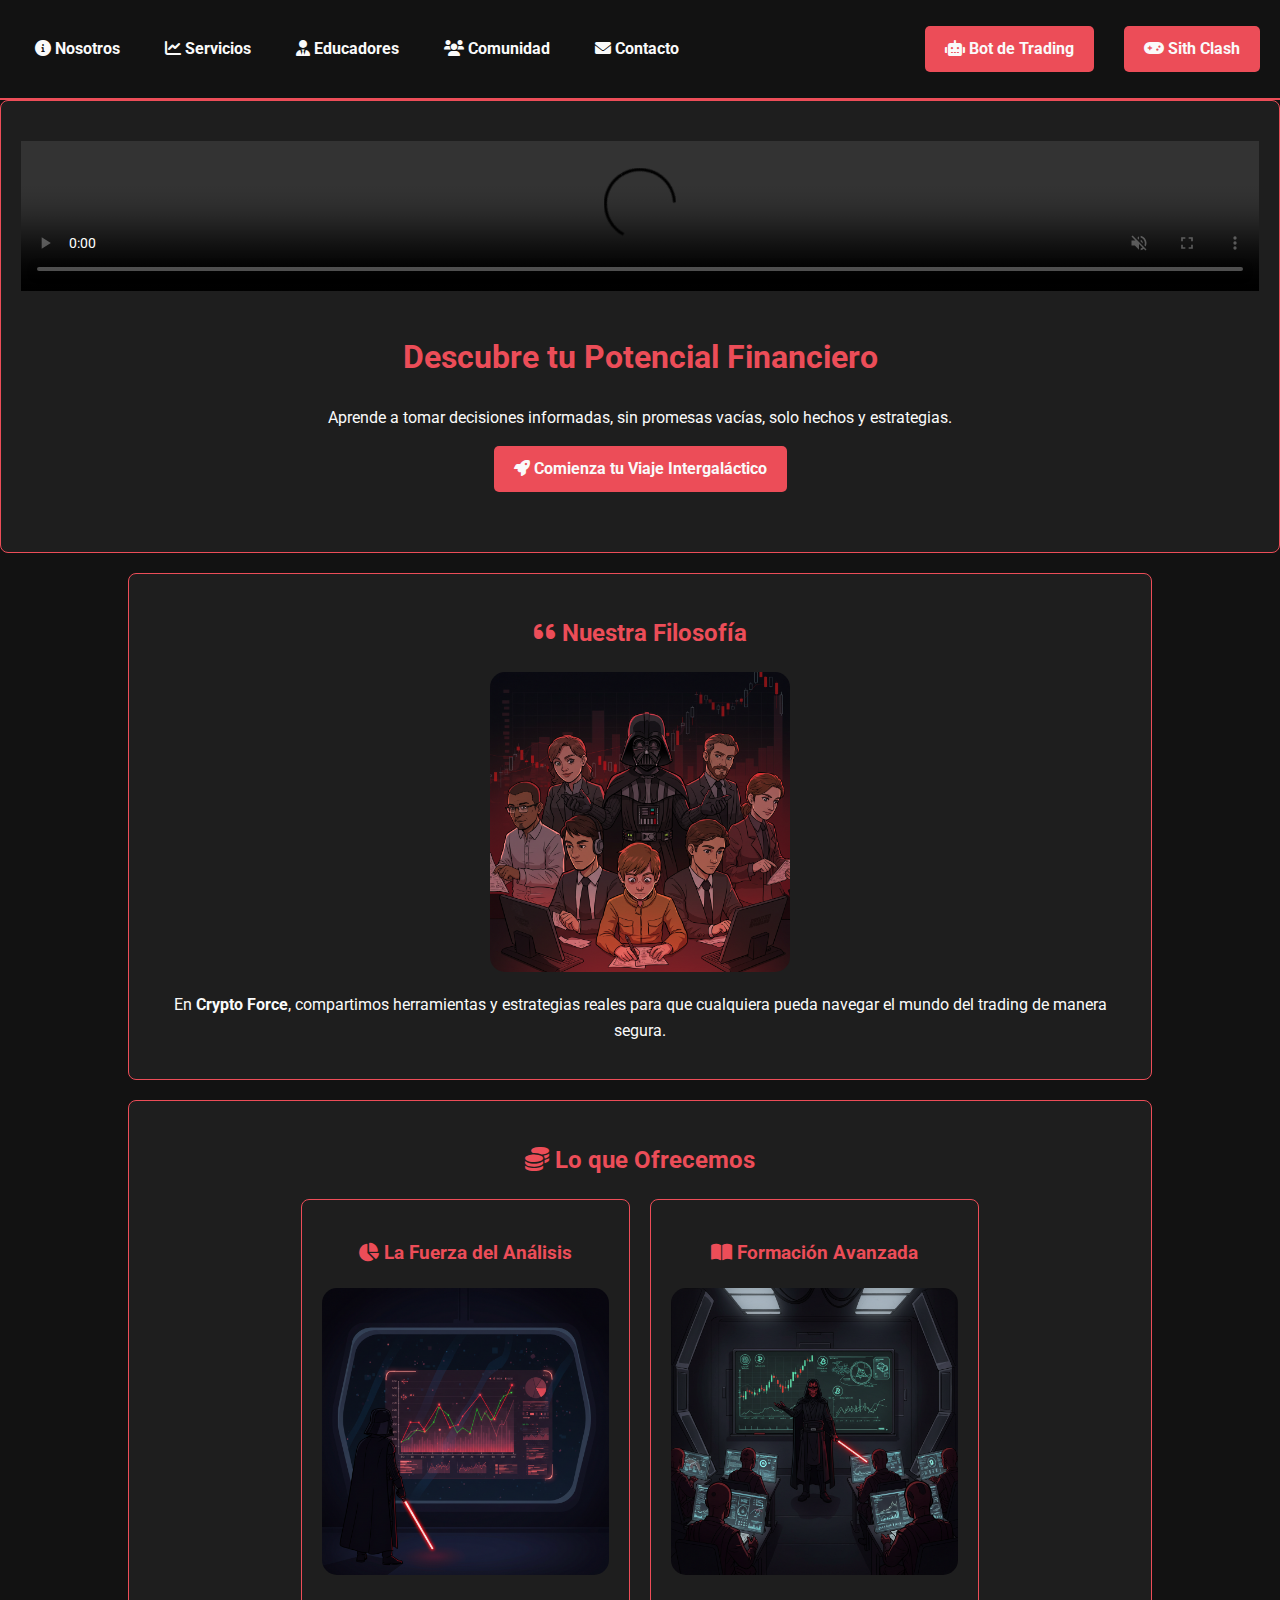
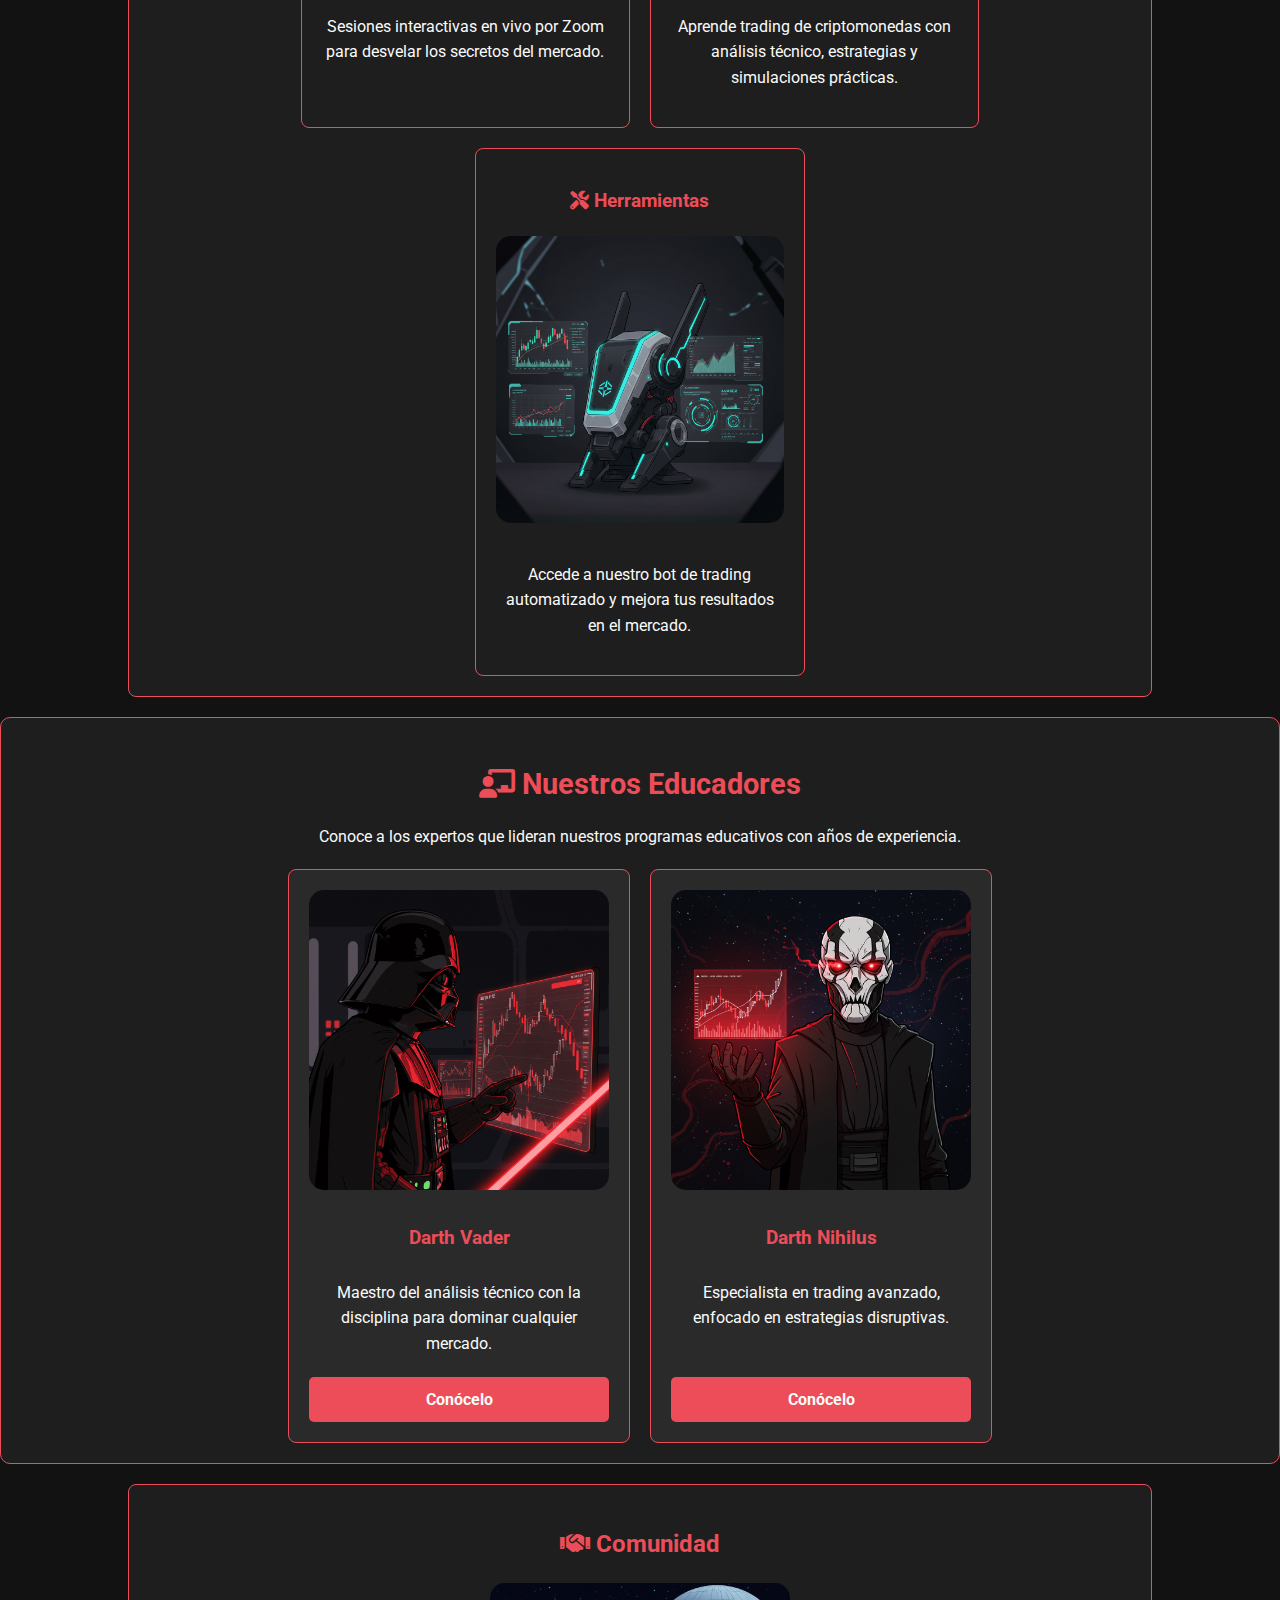
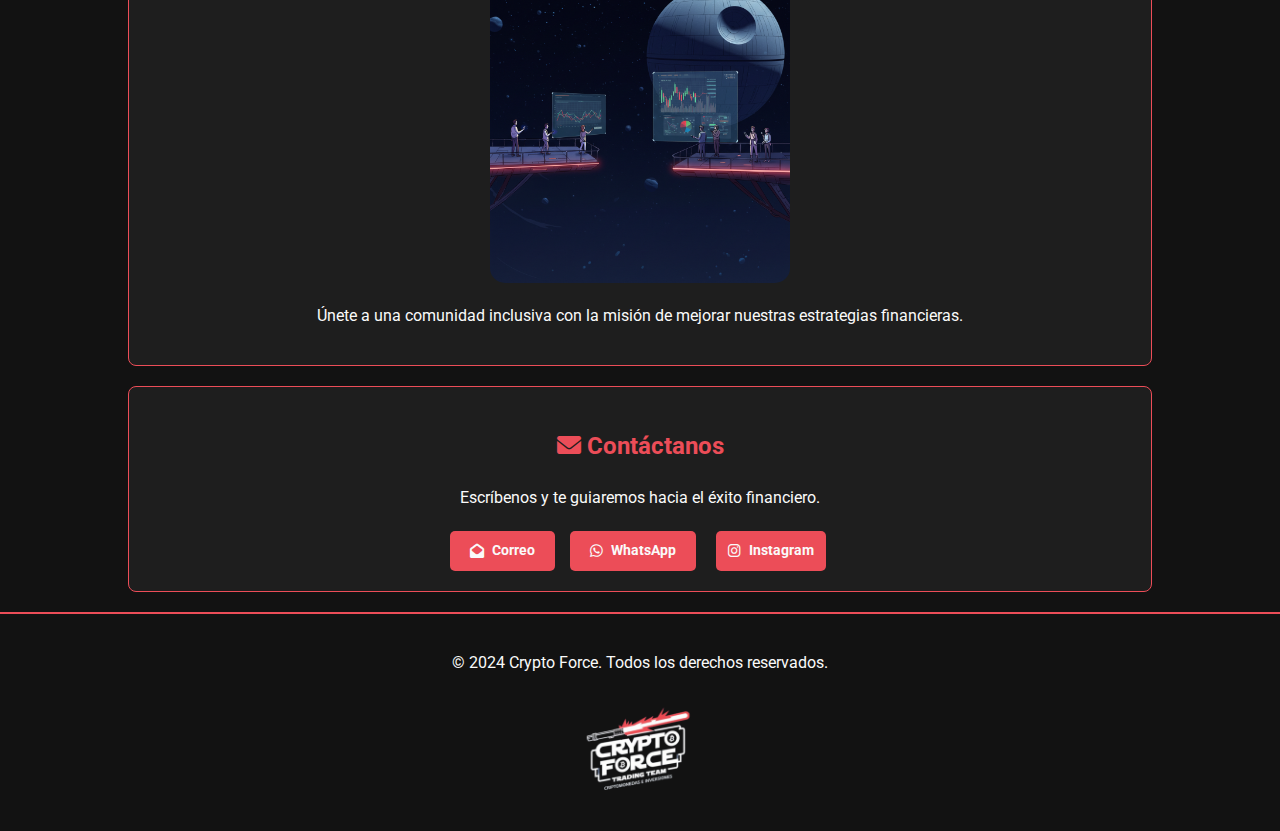
==== commit a16598cf: "Update index.html" ====
--- a/index.html
+++ b/index.html
@@ -3,7 +3,6 @@
 <head>
     <meta charset="UTF-8">
     <meta name="viewport" content="width=device-width, initial-scale=1.0">
-    <meta http-equiv="X-UA-Compatible" content="IE=edge">
     <meta name="description" content="Crypto Force - Aprende sobre criptomonedas, trading y estrategias financieras con expertos.">
     <title>Crypto Force - Trading Team | Criptomonedas e Inversiones</title>
     <link rel="preconnect" href="https://fonts.googleapis.com">
@@ -23,8 +22,7 @@
             </ul>
             <ul class="nav-right">
                 <li><a href="#bot" class="bot-button"><i class="fas fa-robot"></i> Bot de Trading</a></li>
-                <li><a class="bot-button" href="Sith-Clash.html"> <i class="fas fa-gamepad"></i> Sith Clash</a></li>
-            
+                <li><a class="bot-button" href="Sith-Clash.html"><i class="fas fa-gamepad"></i> Sith Clash</a></li>
             </ul>
         </nav>
     </header>
@@ -44,45 +42,45 @@
     <section id="about" class="card">
         <h2><i class="fas fa-quote-left"></i> Nuestra Filosofía</h2>
         <img src="filosofia.png" alt="Imagen sobre nuestra filosofía" class="section-image">
-        <p>En <strong>Crypto Force</strong>, creemos que el conocimiento no debería ser exclusivo. Nos enfocamos en compartir herramientas y estrategias reales para que cualquiera, sin importar su experiencia, pueda navegar el mundo del trading de manera segura.</p>
+        <p>En <strong>Crypto Force</strong>, compartimos herramientas y estrategias reales para que cualquiera pueda navegar el mundo del trading de manera segura.</p>
     </section>
 
     <section id="services" class="card">
-        <h2><i class="fas fa-concierge-bell"></i> Lo que Ofrecemos</h2>
+        <h2><i class="fas fa-coins"></i> Lo que Ofrecemos</h2>
         <div class="service-grid">
             <div class="service-card">
                 <h3><i class="fas fa-chart-pie"></i> La Fuerza del Análisis</h3>
                 <img src="analisis.png" alt="Análisis de Mercado" class="service-image">
-                <p>Nuestros expertos desvelan los secretos del mercado en sesiones interactivas en vivo, accesibles exclusivamente por Zoom.</p>
+                <p>Sesiones interactivas en vivo por Zoom para desvelar los secretos del mercado.</p>
             </div>
             <div class="service-card">
                 <h3><i class="fas fa-book-open"></i> Formación Avanzada</h3>
                 <img src="formacion.png" alt="Formación Avanzada" class="service-image">
-                <p>Aprende trading de criptomonedas con sesiones en vivo y simulaciones prácticas. Desarrolla tus habilidades con análisis técnico, estrategias de mercado y psicología del trading.</p>
+                <p>Aprende trading de criptomonedas con análisis técnico, estrategias y simulaciones prácticas.</p>
             </div>
             <div class="service-card">
                 <h3><i class="fas fa-tools"></i> Herramientas</h3>
                 <img src="herramientas.png" alt="Herramientas" class="service-image">
-                <p>Accede a herramientas avanzadas, como nuestro bot de trading automatizado, diseñado para potenciar tu análisis y mejorar tus resultados en el mercado.</p>
+                <p>Accede a nuestro bot de trading automatizado y mejora tus resultados en el mercado.</p>
             </div>
         </div>
     </section>
 
     <section id="educators" class="card">
         <h2><i class="fas fa-chalkboard-teacher"></i> Nuestros Educadores</h2>
-        <p>Conoce a los expertos que lideran nuestros programas educativos, cada uno con años de experiencia en los mercados financieros y criptomonedas.</p>
+        <p>Conoce a los expertos que lideran nuestros programas educativos con años de experiencia.</p>
         <div class="educators-grid">
             <div class="educator-card">
                 <img src="darth-vader.png" alt="Darth Vader" class="educator-image">
                 <h3>Darth Vader</h3>
-                <p>Maestro del análisis técnico, con la disciplina para dominar cualquier mercado.</p>
-                <a href="perfil-darth-vader.html" class="cta-button">Conoce a Darth Vader</a>
+                <p>Maestro del análisis técnico con la disciplina para dominar cualquier mercado.</p>
+                <a href="perfil-darth-vader.html" class="cta-button">Conócelo</a>
             </div>
             <div class="educator-card">
                 <img src="darth-nihilus.png" alt="Darth Nihilus" class="educator-image">
                 <h3>Darth Nihilus</h3>
-                <p>Especialista en trading avanzado, con un enfoque en estrategias disruptivas.</p>
-                <a href="perfil-darth-nihilus.html" class="cta-button">Conoce a Darth Nihilus<a>
+                <p>Especialista en trading avanzado, enfocado en estrategias disruptivas.</p>
+                <a href="perfil-darth-nihilus.html" class="cta-button">Conócelo</a>
             </div>
         </div>
     </section>
@@ -90,19 +88,19 @@
     <section id="community" class="card">
         <h2><i class="fas fa-handshake"></i> Comunidad</h2>
         <img src="comunidad.png" alt="Imagen de la comunidad" class="section-image">
-        <p>Ser parte de <strong>Crypto Force</strong> significa unirte a una comunidad inclusiva con una misión: aprender y mejorar nuestras estrategias financieras.</p>
+        <p>Únete a una comunidad inclusiva con la misión de mejorar nuestras estrategias financieras.</p>
     </section>
 
     <section id="contact" class="card">
         <h2><i class="fas fa-envelope"></i> Contáctanos</h2>
-        <p>Escríbenos y te guiaremos en tu camino hacia el éxito financiero.</p>
+        <p>Escríbenos y te guiaremos hacia el éxito financiero.</p>
         <div class="contact-buttons">
-            <a href="mailto:info@thecryptoforce.com" class="cta-button"><i class="fas fa-paper-plane"></i> Enviar Correo</a>
-            <a href="https://chat.whatsapp.com/JYcKQ68xwLdBFIq4gp44Zb?fbclid=PAZXh0bgNhZW0CMTEAAaZeF1XY6lOmcGPm3L_5GdLONKh2z-5Z10CIY1KVWHwhs3huO8Qg8_P8cVI_aem_-Nx3WK7N-94mVg-ysOWNtg" class="cta-button whatsapp middle"><i class="fab fa-whatsapp"></i> Comunidad de WhatsApp</a>
+            <a href="mailto:info@thecryptoforce.com" class="cta-button"><i class="fas fa-envelope-open"></i> Correo</a>
+            <a href="https://chat.whatsapp.com/JYcKQ68xwLdBFIq4gp44Zb" class="cta-button whatsapp"><i class="fab fa-whatsapp"></i> WhatsApp</a>
             <a href="https://www.instagram.com/the_cryptoforce/" class="cta-button minimal"><i class="fab fa-instagram"></i> Instagram</a>
         </div>
     </section>
-    
+
     <footer>
         <p>© 2024 Crypto Force. Todos los derechos reservados.</p>
         <img src="logo.png" alt="Crypto Force Logo" class="footer-logo">
--- a/styles.css
+++ b/styles.css
@@ -269,6 +269,7 @@
     align-items: center;
     height: 40px;
     white-space: nowrap;
+    gap: 8px;             /* Espacio entre el ícono y el texto */
 }
 
 .contact-buttons a:hover {
